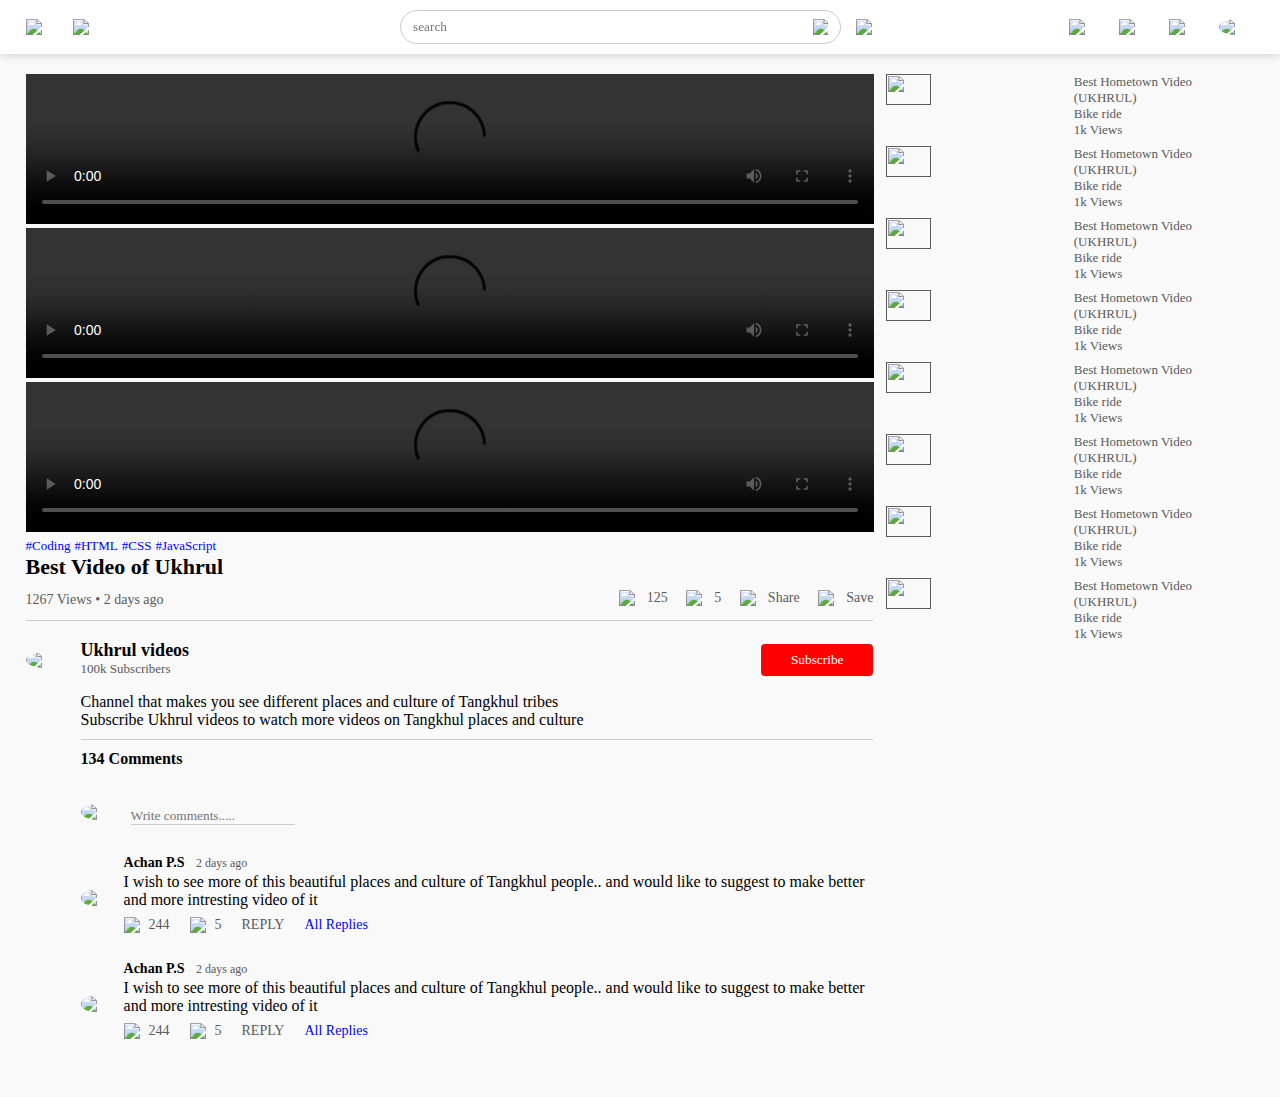
==== play-video.html @ 58a4f7b0 "Add files via upload" ====
<!DOCTYPE html>
<html lang="en">
<head>
    <meta charset="UTF-8">
    <meta http-equiv="X-UA-Compatible" content="IE=edge">
    <meta name="viewport" content="width=device-width, initial-scale=1.0">
    <title>Play video</title>
    <link rel="stylesheet" href="style.css">
</head>
<body>

    <nav class="flex-div">
        <div class="nav-left flex-div"> 
            <img src="images/menu.png" class="menu-icon">
            <img src="images/logo.png" class="logo">
        </div>
        <div class="nav-middle flex-div"> 
            <div class="search-box flex-div">
                <input type="text" placeholder="search">
                <img src="images/search.png">
            </div>
            <img src="images/voice-search.png" class="mic-icon">
        </div>
        <div class="nav-right flex-div">
            <img src="images/upload.png">
            <img src="images/more.png">
            <img src="images/notification.png">
            <img src="images/achan.jpg" class="user-icon">
        </div>
    </nav>

    <div class="container play-container">
        <div class="row">
            <div class="play-video">
                <video controls >
                    <source src="images/night.mp4" type="video/mp4">  
                </video>
                <video controls >
                    <source src="images/sky.mp4" type="video/mp4">
                </video>
                <video controls >
                    <source src="images/farm.mp4" type="video/mp4">
                </video>

                
                <div class="tags">
                    <a href="">#Coding</a>  <a href="">#HTML</a>  <a href="">#CSS</a>  <a href="">#JavaScript</a>  
                </div>
                <h3>Best Video of Ukhrul</h3>
                <div class="play-video-info">
                    <p>1267 Views &bull; 2 days ago</p>
                    <div>
                        <a href=""><img src="images/like.png">125</a>
                        <a href=""><img src="images/dislike.png">5</a>
                        <a href=""><img src="images/share.png">Share</a>
                        <a href=""><img src="images/save.png">Save</a>
                    </div>
                </div>
                <hr>
                <div class="plublisher">
                    <img src="images/achan.jpg">
                    <div>
                        <p>Ukhrul videos</p>
                        <span>100k Subscribers</span>
                    </div>
                    <button type="button">Subscribe</button>
                </div>
                <div class="vid-description">
                    <p>Channel that makes you see different places and culture of Tangkhul tribes</p>
                    <p>Subscribe Ukhrul videos to watch more videos on Tangkhul places and culture</p>
                    <hr>
                    <h4>134 Comments</h4>


                    <div class="add-comment">
                        <img src="images/achan.jpg">
                        <input type="text" placeholder="Write comments.....">
                    </div>

                    <div class="old-comment">
                        <img src="images/achan.jpg">
                        <div>
                            <h3>Achan P.S <span>2 days ago</span></h3>
                            <p>I wish to see more of this beautiful places and culture of Tangkhul people.. and would like to suggest to make better and more intresting video of it</p>
                            <div class="comment-action">
                                <img src="images/like.png">
                                <span>244</span>
                                <img src="images/dislike.png">
                                <span>5</span>
                                <span>REPLY</span>
                                <a href="">All Replies</a>
                            </div>
                        </div>
                    </div>
                    <div class="old-comment">
                        <img src="images/achan.jpg">
                        <div>
                            <h3>Achan P.S <span>2 days ago</span></h3>
                            <p>I wish to see more of this beautiful places and culture of Tangkhul people.. and would like to suggest to make better and more intresting video of it</p>
                            <div class="comment-action">
                                <img src="images/like.png">
                                <span>244</span>
                                <img src="images/dislike.png">
                                <span>5</span>
                                <span>REPLY</span>
                                <a href="">All Replies</a>
                            </div>
                        </div>
                    </div>



                </div>




                
            </div>
            <div class="right-sidebar">

                <div class="side-video-list">
                    <a href="" class="small-thumbnail"><img src="images/ahang.jpg"></a>
                    <div class="vid-info">
                        <a href="">Best Hometown Video (UKHRUL)</a>
                        <p>Bike ride</p>
                        <p>1k Views</p>
                    </div>
                </div>
                  
                <div class="side-video-list">
                    <a href="" class="small-thumbnail"><img src="images/mei.jpg"></a>
                    <div class="vid-info">
                        <a href="">Best Hometown Video (UKHRUL)</a>
                        <p>Bike ride</p>
                        <p>1k Views</p>
                    </div>
                </div>
                  
                <div class="side-video-list">
                    <a href="" class="small-thumbnail"><img src="images/khai.jpg"></a>
                    <div class="vid-info">
                        <a href="">Best Hometown Video (UKHRUL)</a>
                        <p>Bike ride</p>
                        <p>1k Views</p>
                    </div>
                </div>
                  
                <div class="side-video-list">
                    <a href="" class="small-thumbnail"><img src="images/lei.jpg"></a>
                    <div class="vid-info">
                        <a href="">Best Hometown Video (UKHRUL)</a>
                        <p>Bike ride</p>
                        <p>1k Views</p>
                    </div>
                </div>
                  
                <div class="side-video-list">
                    <a href="" class="small-thumbnail"><img src="images/gari.jpg"></a>
                    <div class="vid-info">
                        <a href="">Best Hometown Video (UKHRUL)</a>
                        <p>Bike ride</p>
                        <p>1k Views</p>
                    </div>
                </div>
                  
                <div class="side-video-list">
                    <a href="" class="small-thumbnail"><img src="images/lui.jpg"></a>
                    <div class="vid-info">
                        <a href="">Best Hometown Video (UKHRUL)</a>
                        <p>Bike ride</p>
                        <p>1k Views</p>
                    </div>
                </div>
                  
                <div class="side-video-list">
                    <a href="" class="small-thumbnail"><img src="images/frm.jpg"></a>
                    <div class="vid-info">
                        <a href="">Best Hometown Video (UKHRUL)</a>
                        <p>Bike ride</p>
                        <p>1k Views</p>
                    </div>
                </div>
                  
                <div class="side-video-list">
                    <a href="" class="small-thumbnail"><img src="images/laa.jpg"></a>
                    <div class="vid-info">
                        <a href="">Best Hometown Video (UKHRUL)</a>
                        <p>Bike ride</p>
                        <p>1k Views</p>
                    </div>
                </div>


            </div>
        </div>
    </div>
    
</body>
</html>
---- style.css ----
*{
    margin: 0;
    padding:0;
    font-family: 'poppins', 'sans-serif';
    box-sizing: border-box;
}
a{
    text-decoration: none;
    color: #5a5a5a;
}

img{
    cursor:pointer;
}
.flex-div{
    display:flex;
    align-items: center;
}
nav{
    padding : 10px 2%;
    justify-content: space-between;
    box-shadow: 0 0 10px rgba(0, 0, 0, 0.2);
    background:#fff;
    position:sticky;
    top:0;
    z-index: 10;
}
.nav-right img{
    width:25px;
    margin-right: 25px;
}
.nav-right .user-icon{
    width:35px;
    border-radius: 50%;
    margin-right: 0;
}
.nav-left .menu-icon{
    width: 22px;
    margin-right: 25px;
}
.nav-left .logo{
    width:130px;
}
.nav-middle .mic-icon{
    width:16px;
}
.nav-middle .search-box{
    border: 1px solid #ccc;
    margin-right: 15px;
    padding: 8px 12px;
    border-radius: 25px;
}
.nav-middle .search-box input{
    width: 400px;
    border: 0;
    outline: 0;
    background: transparent;
}
.nav-middle .search-box img{
    width: 15px;
}

/* --------sidebar------- */
.sidebar{
    background: #fff;
    width: 15%;
    height: 100vh;
    position: fixed;
    top: 0;
    padding-left: 2%;
    padding-top: 80px;
}
.shortcut-link a img{
    width: 20px;
    margin-right: 20px;
}
.shortcut-link a{
    display: flex;
    align-items: center;
    margin-bottom: 20px;
    width: fit-content;
    flex-wrap: wrap;
}
.shortcut-link a:first-child{
    color: #ed3833;
}
.sidebar hr{
    border: 0;
    height: 1px;
    background: #ccc;
    width: 85%;
}
.subscribed-list h3{
    font-size: 13px;
    margin: 20px 0;
    color:#5a5a5a;
}
.subscribed-list a{
    display: flex;
    align-items: center;
    margin-bottom: 20px;
    width: fit-content;
    flex-wrap: wrap;
}
.subscribed-list a img{
    width: 25px;
    border-radius: 50%;
    margin-right: 20px;
}
.small-sidebar{
    width:5%;
}
.small-sidebar a p{
    display: none;
}
c h3{
    display: none;
}
.small-sidebar hr{
    width:50%;
    margin-bottom: 25px;
}
/* -----main---- */

.container{
    background: #f9f9f9;
    padding-left: 17%;
    padding-right: 2%;
    padding-top: 20px;
    padding-bottom: 30px;
}
.large-container{
    padding-left: 7%;  
}

.banner{
    width: 100%;
}
.banner img{
    width: 100%;
    border-radius: 8px;
}
.list-container{
    display: grid;
    grid-template-columns: repeat(auto-fit,minmax(250px, 1fr));
    grid-column-gap:15px;
    grid-row-gap: 30px;
    margin-top: 15px;
}
.vid-list .thumbnail{
    width: 100%;
    height: 50%;
    border-radius: 5px;
        display: block;
        margin: auto;
    }
    
}
.vid-list .flex-div{
    align-items: flex-start;
    margin-top: 7px;
}
.vid-list .flex-div img{
    width: 35px;
    margin-right: 10px;
    border-radius: 50%;
}
.vid-info{
    color: #5a5a5a;
    font-size: 13px;
}
vid-info a{
    color: #000;
    font-weight: 600;
    display: block;
    margin-bottom: 5px;
}


@media (max-width: 900px){
    .menu-icon{
        display: none;
    }
    .sidebar{
        display: none;
    }
    .container, .large-container{
        padding-left: 5%;
        padding-right: 5%;
    }
    .nav-right img{
        display: none;
    }
    .nav-right .user-icon{
        display: block;
        width: 30px;
    }
    .nav-middle .search-box input{
        width: 100px;
    }
    .nav-middle .mic-icon{
        display: none;
    }
    .logo{
        width: 90px;
    }
}


/* ----------plav video page--------- */
.play-container{
    padding-left: 2%;
}
.row{
    display:flex;
    justify-content: space-between;
    flex-wrap: wrap;
}
.play-video{
    flex-basis:69%;
}
.right-sidebar{
    flex-basis:30%;
}
.play-video video{
    width:100%;
}

.side-video-list{
    display: flex;
    justify-content: space-between;
    margin-bottom: 8px;
}
.side-video-list img{
    width: 100%;
}
.side-video-list .small-thumbnail{
    flex-basis: 49%;
}
.side-video-list a img{
width: 50%;
height: 70%;
}
.side-video-list .vid-info{
    flex-basis: 49%;
}
.play-video .tags a{
    color:#0000ff;
    font-size: 13px;
}
.play-video h3{
    font-weight: 600;
    font-size: 22px;
}
.play-video .play-video-info{
    display: flex;
    align-items: center;
    justify-content: space-between;
    flex-wrap: wrap;
    margin-top: 10px;
    font-size: 14px;
    color: #5a5a5a;
}
.play-video .play-video-info a img{
    width: 20px;
    margin-right: 8px;
}
.play-video .play-video-info a {
    display: inline-flex;
    align-items: center;
    margin-left: 15px;
}
.play-video hr{
    border:0;
    height: 1px;
    background: #ccc;
    margin: 10px 0;
}
.plublisher{
    display: flex;
    align-items: center;
    margin-top: 20px;
}
.plublisher div{
    flex: 1;
    line-height: 18px;
}
.plublisher img{
    width: 40px;
    border-radius: 50%;
    margin-right: 15px;
}
.plublisher div p{
    color: #000;
    font-weight: 600;
    font-size: 18px;
}
.plublisher div span{
    font-size: 13px;
    color: #5a5a5a;
}
.plublisher button{
    background:red;
    color: #fff;
    padding: 8px 30px;
    border: 0;
    outline: 0;
    border-radius: 4px;
    cursor: pointer;
}
.vid-description{
    padding-left: 55px;
    margin: 15px 0;
}
vid-description p{
    font-size: 14px;
    margin-bottom: 5px;
    color: #5a5a5a;
}
vid-description h4{
    font-size: 14px;
    color: #5a5a5a;
    margin-top: 15px;
}
.add-comment{
    display: flex;
    align-items: center;
    margin: 30px 0;
}
.add-comment img{
    width: 35px;
    border-radius: 50%;
    margin-right: 15px;
}
.add-comment input{
    border: 0;
    outline: 0;
    border-bottom: 1px solid #ccc;
    padding-top: 10px;
    background: transparent;
}
.old-comment{
    display: flex;
    align-items: center;
    margin: 20px 0;
}
.old-comment img{
    width: 35px;
    border-radius: 50%;
    margin-right: 15px;
}
.old-comment h3{
    font-size: 14px;
    margin-bottom: 2px;
}
.old-comment h3 span{
    font-size: 12px;
    color: #5a5a5a;
    font-weight: 500;
    margin-left: 8px;
}
.old-comment .comment-action{
    display: flex;
    align-items: center;
    margin: 8px 0;
    font-size: 14px;
}
.old-comment .comment-action img{
    border-radius: 0;
    width: 20px;
    margin-right: 5px;
}
.old-comment .comment-action span{
    margin-right: 20px;
    color: #5a5a5a;
}
.old-comment .comment-action a{
    color: #0000ff;
}

@media (max-width:900px){
    .play-video{
        flex-basis: 100%;
    }
    .right-sidebar{
        flex-basis: 100%;
    }
    .play-container{
        padding-left: 5%;
    }
    .vid-description{
        padding-left: 0;
    }
    .play-video .play-video-info a{
        margin-left: 0;
        margin-right: 15px;
        margin-top: 15px;
    }
}
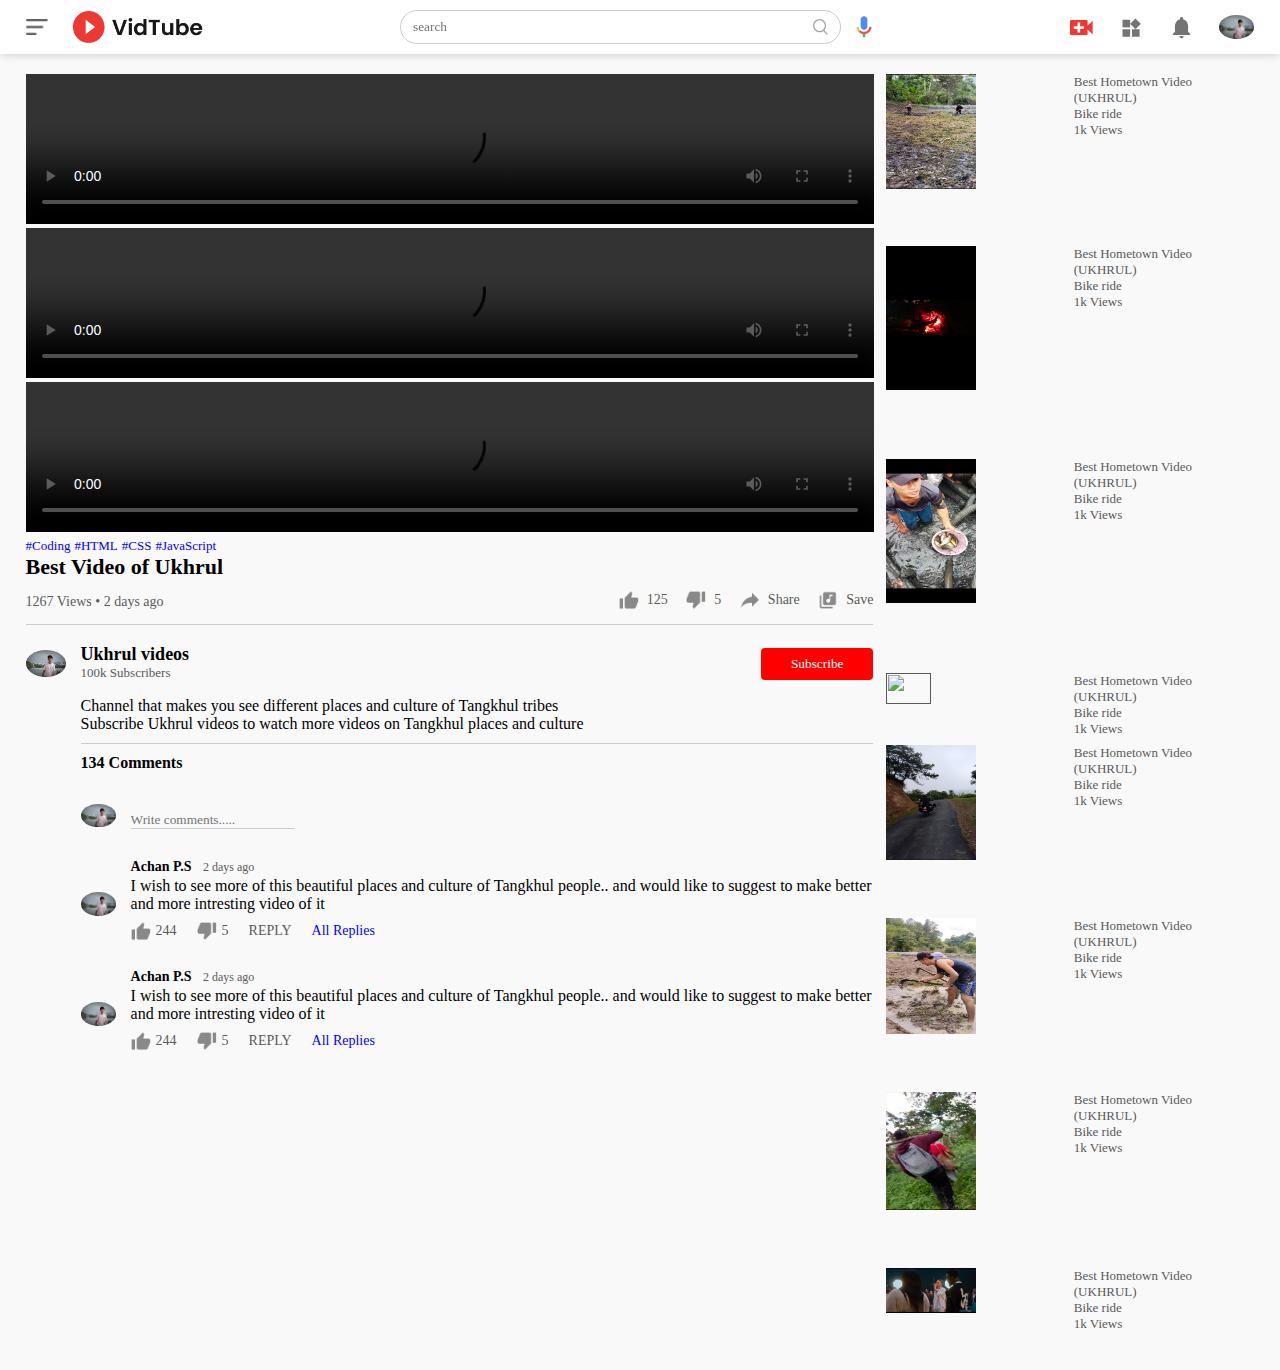
==== commit d2ef5d2d: "Update play-video.html" ====
--- a/play-video.html
+++ b/play-video.html
@@ -11,21 +11,21 @@
 
     <nav class="flex-div">
         <div class="nav-left flex-div"> 
-            <img src="images/menu.png" class="menu-icon">
-            <img src="images/logo.png" class="logo">
+            <img src="menu.png" class="menu-icon">
+            <img src="logo.png" class="logo">
         </div>
         <div class="nav-middle flex-div"> 
             <div class="search-box flex-div">
                 <input type="text" placeholder="search">
-                <img src="images/search.png">
+                <img src="search.png">
             </div>
-            <img src="images/voice-search.png" class="mic-icon">
+            <img src="voice-search.png" class="mic-icon">
         </div>
         <div class="nav-right flex-div">
-            <img src="images/upload.png">
-            <img src="images/more.png">
-            <img src="images/notification.png">
-            <img src="images/achan.jpg" class="user-icon">
+            <img src="upload.png">
+            <img src="more.png">
+            <img src="notification.png">
+            <img src="achan.jpg" class="user-icon">
         </div>
     </nav>
 
@@ -33,13 +33,13 @@
         <div class="row">
             <div class="play-video">
                 <video controls >
-                    <source src="images/night.mp4" type="video/mp4">  
+                    <source src="night.mp4" type="video/mp4">  
                 </video>
                 <video controls >
-                    <source src="images/sky.mp4" type="video/mp4">
+                    <source src="sky.mp4" type="video/mp4">
                 </video>
                 <video controls >
-                    <source src="images/farm.mp4" type="video/mp4">
+                    <source src="farm.mp4" type="video/mp4">
                 </video>
 
                 
@@ -50,15 +50,15 @@
                 <div class="play-video-info">
                     <p>1267 Views &bull; 2 days ago</p>
                     <div>
-                        <a href=""><img src="images/like.png">125</a>
-                        <a href=""><img src="images/dislike.png">5</a>
-                        <a href=""><img src="images/share.png">Share</a>
-                        <a href=""><img src="images/save.png">Save</a>
+                        <a href=""><img src="like.png">125</a>
+                        <a href=""><img src="dislike.png">5</a>
+                        <a href=""><img src="share.png">Share</a>
+                        <a href=""><img src="save.png">Save</a>
                     </div>
                 </div>
                 <hr>
                 <div class="plublisher">
-                    <img src="images/achan.jpg">
+                    <img src="achan.jpg">
                     <div>
                         <p>Ukhrul videos</p>
                         <span>100k Subscribers</span>
@@ -73,19 +73,19 @@
 
 
                     <div class="add-comment">
-                        <img src="images/achan.jpg">
+                        <img src="achan.jpg">
                         <input type="text" placeholder="Write comments.....">
                     </div>
 
                     <div class="old-comment">
-                        <img src="images/achan.jpg">
+                        <img src="achan.jpg">
                         <div>
                             <h3>Achan P.S <span>2 days ago</span></h3>
                             <p>I wish to see more of this beautiful places and culture of Tangkhul people.. and would like to suggest to make better and more intresting video of it</p>
                             <div class="comment-action">
-                                <img src="images/like.png">
+                                <img src="like.png">
                                 <span>244</span>
-                                <img src="images/dislike.png">
+                                <img src="dislike.png">
                                 <span>5</span>
                                 <span>REPLY</span>
                                 <a href="">All Replies</a>
@@ -93,14 +93,14 @@
                         </div>
                     </div>
                     <div class="old-comment">
-                        <img src="images/achan.jpg">
+                        <img src="achan.jpg">
                         <div>
                             <h3>Achan P.S <span>2 days ago</span></h3>
                             <p>I wish to see more of this beautiful places and culture of Tangkhul people.. and would like to suggest to make better and more intresting video of it</p>
                             <div class="comment-action">
-                                <img src="images/like.png">
+                                <img src="like.png">
                                 <span>244</span>
-                                <img src="images/dislike.png">
+                                <img src="dislike.png">
                                 <span>5</span>
                                 <span>REPLY</span>
                                 <a href="">All Replies</a>
@@ -120,70 +120,70 @@
             <div class="right-sidebar">
 
                 <div class="side-video-list">
-                    <a href="" class="small-thumbnail"><img src="images/ahang.jpg"></a>
-                    <div class="vid-info">
-                        <a href="">Best Hometown Video (UKHRUL)</a>
-                        <p>Bike ride</p>
-                        <p>1k Views</p>
-                    </div>
-                </div>
-                  
-                <div class="side-video-list">
-                    <a href="" class="small-thumbnail"><img src="images/mei.jpg"></a>
-                    <div class="vid-info">
-                        <a href="">Best Hometown Video (UKHRUL)</a>
-                        <p>Bike ride</p>
-                        <p>1k Views</p>
-                    </div>
-                </div>
-                  
-                <div class="side-video-list">
-                    <a href="" class="small-thumbnail"><img src="images/khai.jpg"></a>
-                    <div class="vid-info">
-                        <a href="">Best Hometown Video (UKHRUL)</a>
-                        <p>Bike ride</p>
-                        <p>1k Views</p>
-                    </div>
-                </div>
-                  
-                <div class="side-video-list">
-                    <a href="" class="small-thumbnail"><img src="images/lei.jpg"></a>
-                    <div class="vid-info">
-                        <a href="">Best Hometown Video (UKHRUL)</a>
-                        <p>Bike ride</p>
-                        <p>1k Views</p>
-                    </div>
-                </div>
-                  
-                <div class="side-video-list">
-                    <a href="" class="small-thumbnail"><img src="images/gari.jpg"></a>
-                    <div class="vid-info">
-                        <a href="">Best Hometown Video (UKHRUL)</a>
-                        <p>Bike ride</p>
-                        <p>1k Views</p>
-                    </div>
-                </div>
-                  
-                <div class="side-video-list">
-                    <a href="" class="small-thumbnail"><img src="images/lui.jpg"></a>
-                    <div class="vid-info">
-                        <a href="">Best Hometown Video (UKHRUL)</a>
-                        <p>Bike ride</p>
-                        <p>1k Views</p>
-                    </div>
-                </div>
-                  
-                <div class="side-video-list">
-                    <a href="" class="small-thumbnail"><img src="images/frm.jpg"></a>
-                    <div class="vid-info">
-                        <a href="">Best Hometown Video (UKHRUL)</a>
-                        <p>Bike ride</p>
-                        <p>1k Views</p>
-                    </div>
-                </div>
-                  
-                <div class="side-video-list">
-                    <a href="" class="small-thumbnail"><img src="images/laa.jpg"></a>
+                    <a href="" class="small-thumbnail"><img src="ahang.jpg"></a>
+                    <div class="vid-info">
+                        <a href="">Best Hometown Video (UKHRUL)</a>
+                        <p>Bike ride</p>
+                        <p>1k Views</p>
+                    </div>
+                </div>
+                  
+                <div class="side-video-list">
+                    <a href="" class="small-thumbnail"><img src="mei.jpg"></a>
+                    <div class="vid-info">
+                        <a href="">Best Hometown Video (UKHRUL)</a>
+                        <p>Bike ride</p>
+                        <p>1k Views</p>
+                    </div>
+                </div>
+                  
+                <div class="side-video-list">
+                    <a href="" class="small-thumbnail"><img src="khai.jpg"></a>
+                    <div class="vid-info">
+                        <a href="">Best Hometown Video (UKHRUL)</a>
+                        <p>Bike ride</p>
+                        <p>1k Views</p>
+                    </div>
+                </div>
+                  
+                <div class="side-video-list">
+                    <a href="" class="small-thumbnail"><img src="lei.jpg"></a>
+                    <div class="vid-info">
+                        <a href="">Best Hometown Video (UKHRUL)</a>
+                        <p>Bike ride</p>
+                        <p>1k Views</p>
+                    </div>
+                </div>
+                  
+                <div class="side-video-list">
+                    <a href="" class="small-thumbnail"><img src="gari.jpg"></a>
+                    <div class="vid-info">
+                        <a href="">Best Hometown Video (UKHRUL)</a>
+                        <p>Bike ride</p>
+                        <p>1k Views</p>
+                    </div>
+                </div>
+                  
+                <div class="side-video-list">
+                    <a href="" class="small-thumbnail"><img src="lui.jpg"></a>
+                    <div class="vid-info">
+                        <a href="">Best Hometown Video (UKHRUL)</a>
+                        <p>Bike ride</p>
+                        <p>1k Views</p>
+                    </div>
+                </div>
+                  
+                <div class="side-video-list">
+                    <a href="" class="small-thumbnail"><img src="frm.jpg"></a>
+                    <div class="vid-info">
+                        <a href="">Best Hometown Video (UKHRUL)</a>
+                        <p>Bike ride</p>
+                        <p>1k Views</p>
+                    </div>
+                </div>
+                  
+                <div class="side-video-list">
+                    <a href="" class="small-thumbnail"><img src="laa.jpg"></a>
                     <div class="vid-info">
                         <a href="">Best Hometown Video (UKHRUL)</a>
                         <p>Bike ride</p>
@@ -197,4 +197,4 @@
     </div>
     
 </body>
-</html>+</html>
